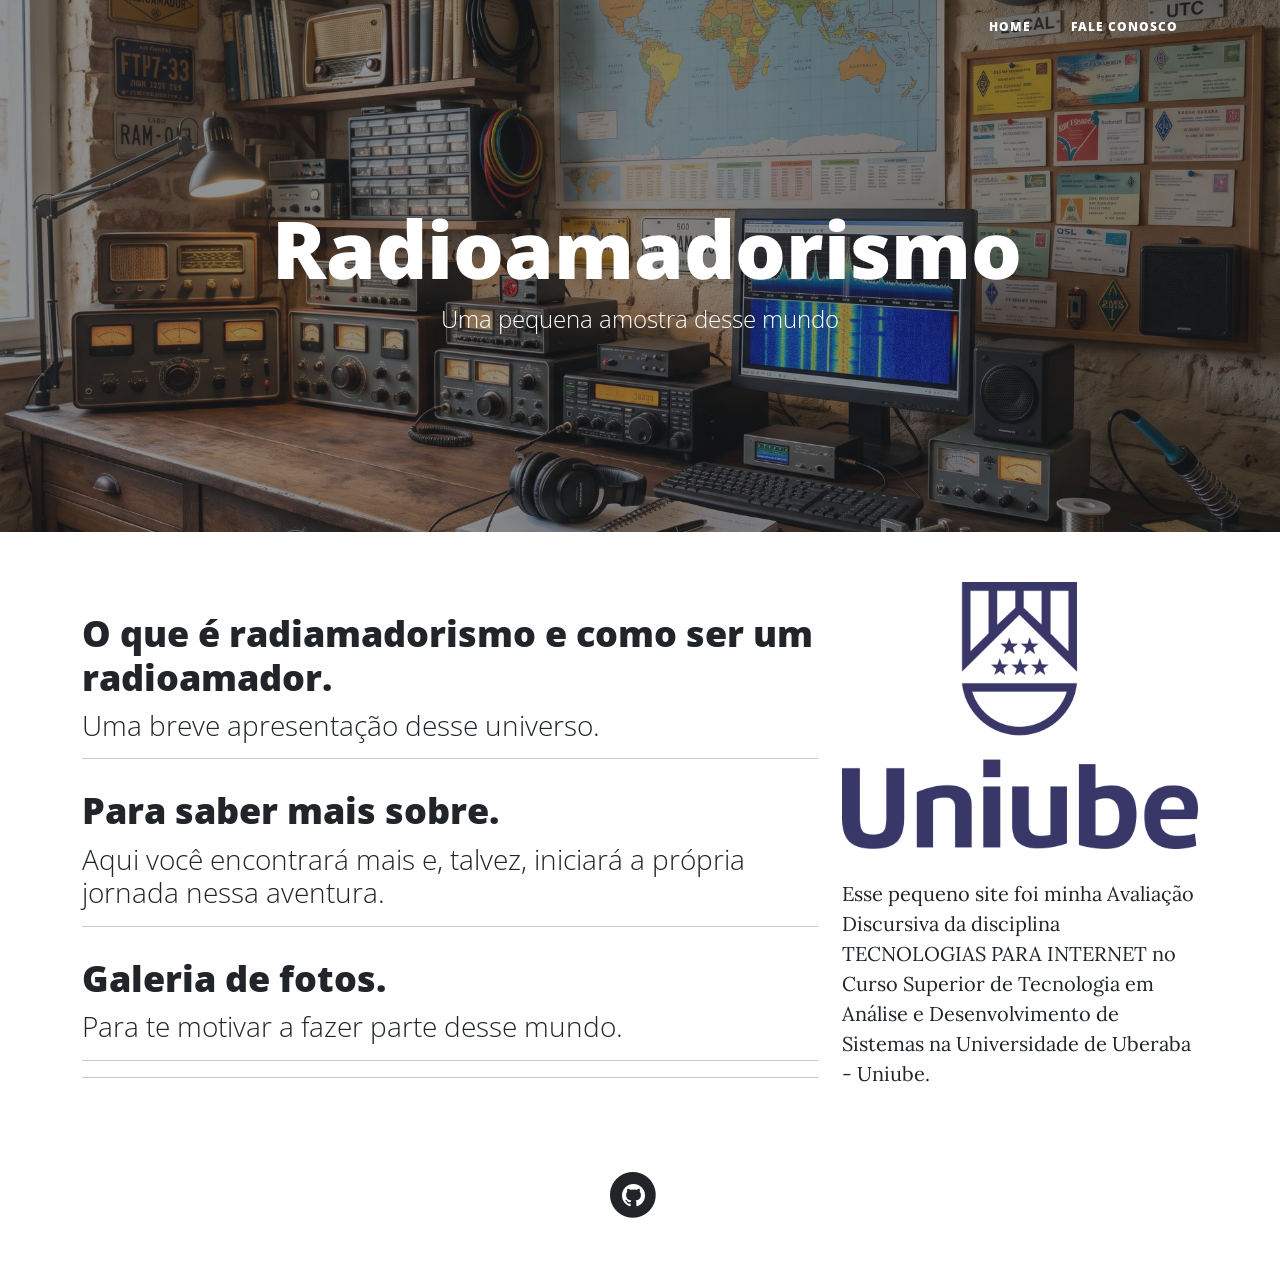
==== Trabalho Uniube/index.html @ 46b140ac "Add files via upload" ====
<!DOCTYPE html>
<html data-bs-theme="light" lang="pt-br">

<head>
    <meta charset="utf-8">
    <meta name="viewport" content="width=device-width, initial-scale=1.0, shrink-to-fit=no">
    <title>Lemuel Moreira Gouveia - 1169046</title>
    <link rel="stylesheet" href="assets/bootstrap/css/bootstrap.min.css">
    <link rel="stylesheet" href="https://fonts.googleapis.com/css?family=Open+Sans:300italic,400italic,600italic,700italic,800italic,400,300,600,700,800&amp;display=swap">
    <link rel="stylesheet" href="https://fonts.googleapis.com/css?family=Lora:400,700,400italic,700italic&amp;display=swap">
    <link rel="stylesheet" href="assets/fonts/font-awesome.min.css">
    <link rel="stylesheet" href="assets/css/Lightbox-Gallery-baguetteBox.min.css">
</head>

<body>
    <nav class="navbar navbar-expand-lg fixed-top" id="mainNav">
        <div class="container"><button class="navbar-toggler" data-bs-toggle="collapse" data-bs-target="#navbarResponsive" aria-controls="navbarResponsive" aria-expanded="false" aria-label="Toggle navigation"><i class="fa fa-bars"></i></button>
            <div class="collapse navbar-collapse" id="navbarResponsive">
                <ul class="navbar-nav ms-auto">
                    <li class="nav-item"><a class="nav-link" href="index.html">Home</a></li>
                    <li class="nav-item"></li>
                    <li class="nav-item"></li>
                    <li class="nav-item"><a class="nav-link" href="fale_conosco.html">fale conosco</a></li>
                </ul>
            </div>
        </div>
    </nav>
    <header class="masthead" style="background-image:url('imagens/home-bg.jpg');">
        <div class="overlay"></div>
        <div class="container">
            <div class="row">
                <div class="col-md-10 col-lg-8 position-relative mx-auto">
                    <div class="site-heading">
                        <h1><strong>Radioamadorismo</strong></h1><span class="subheading">Uma pequena amostra desse mundo</span>
                    </div>
                </div>
            </div>
        </div>
    </header>
    <div class="container">
        <div class="row">
            <div class="col-md-10 col-lg-8">
                <div class="post-preview"><a href="post.html">
                        <h2 class="post-title"><strong>O que é radiamadorismo e como ser um radioamador.</strong></h2>
                        <h3 class="post-subtitle">Uma breve apresentação desse universo.</h3>
                    </a></div>
                <hr>
                <div class="post-preview"><a href="links.html">
                        <h2 class="post-title"><strong>Para saber mais sobre.</strong></h2>
                        <h3 class="post-subtitle">Aqui você encontrará mais e, talvez, iniciará a própria jornada nessa aventura.</h3>
                    </a></div>
                <hr>
                <div class="post-preview"><a href="imagens.html">
                        <h2 class="post-title"><strong>Galeria de fotos.</strong></h2>
                        <h3 class="post-subtitle">Para te motivar a fazer parte desse mundo.</h3>
                    </a></div>
                <hr>
                <div class="post-preview"><a href="#"></a></div>
                <hr>
                <div class="clearfix"></div>
            </div>
            <div class="col"><a href="https://uniube.br/" target="_blank" rel="noopener noreferrer"><img class="img-fluid" width="2000" height="1496" src="imagens/uniube-logo.png"></a>
                <p>Esse pequeno site foi minha Avaliação Discursiva da disciplina TECNOLOGIAS PARA INTERNET no Curso Superior de Tecnologia em Análise e Desenvolvimento de Sistemas na Universidade de Uberaba - Uniube.</p>
            </div>
        </div>
    </div>
    <footer>
        <div class="container">
            <div class="row">
                <div class="col-md-10 col-lg-8 mx-auto">
                    <ul class="list-inline text-center">
                        <li class="list-inline-item"><span class="fa-stack fa-lg"><i class="fa fa-circle fa-stack-2x"></i><i class="fa fa-github fa-stack-1x fa-inverse"></i><a href="https://github.com/just-a-happy-face" style="opacity: 0;">GitHub</a></span></li>
                        <li class="list-inline-item"></li>
                    </ul>
                </div>
            </div>
        </div>
    </footer>
    <script src="assets/bootstrap/js/bootstrap.min.js"></script>
    <script src="assets/js/clean-blog.js"></script>
    <script src="assets/js/Lightbox-Gallery-baguetteBox.min.js"></script>
    <script src="assets/js/Lightbox-Gallery.js"></script>
</body>

</html>
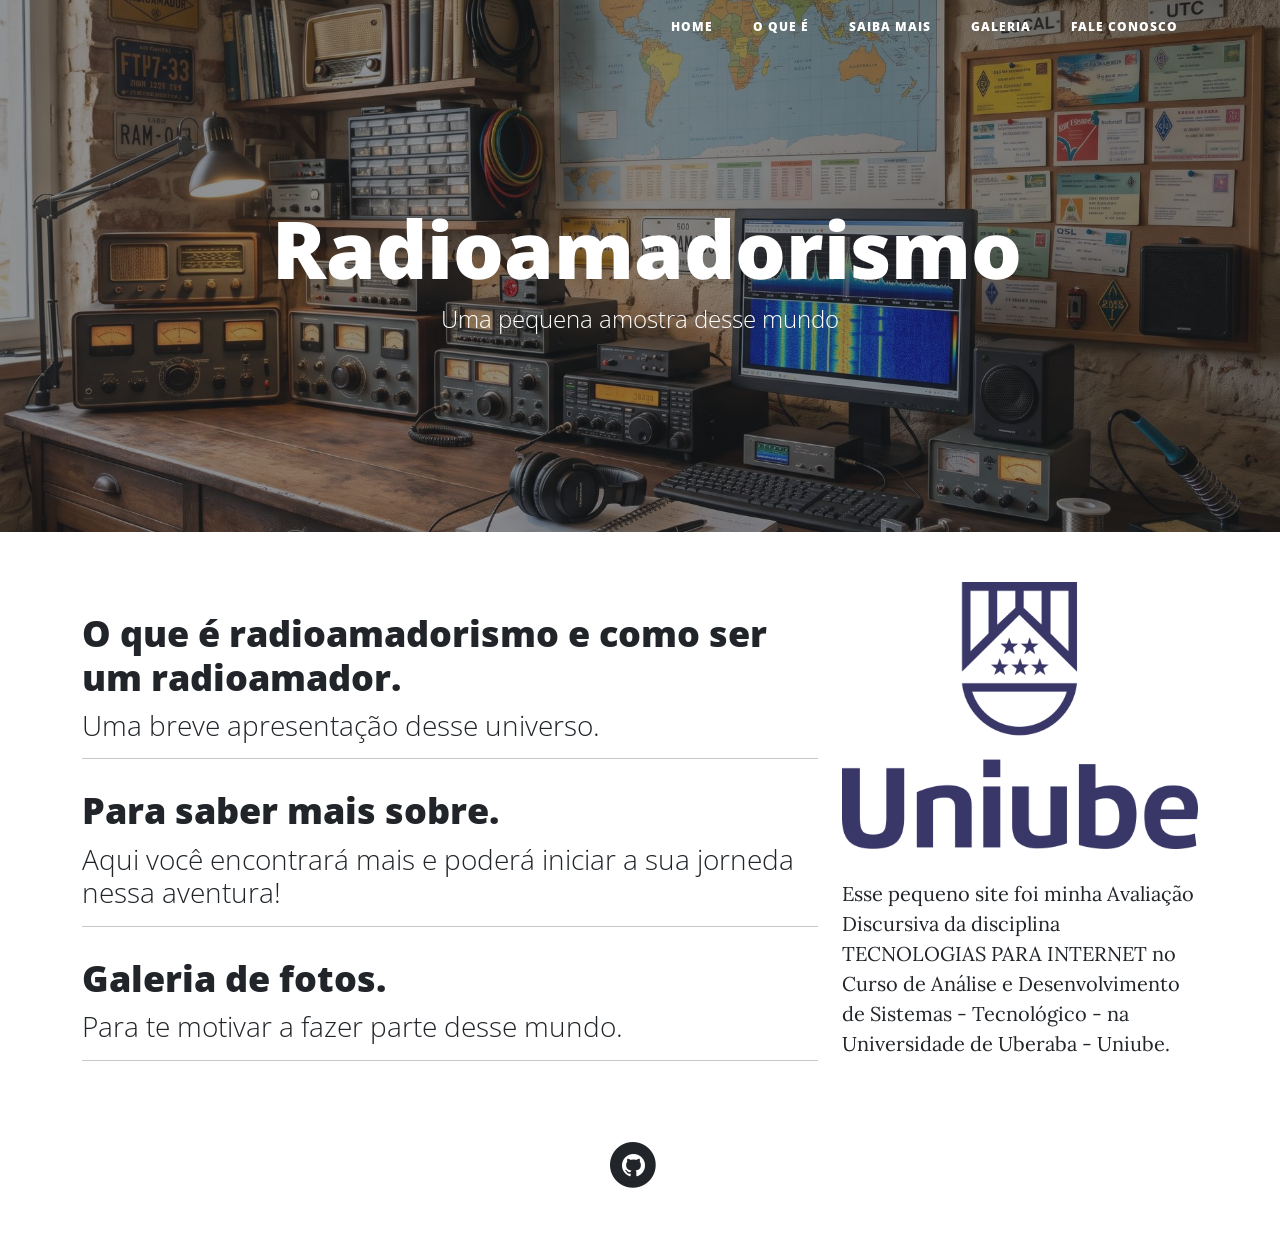
==== commit 490d4eaf: "atualizando trabalho" ====
--- a/Trabalho Uniube/index.html
+++ b/Trabalho Uniube/index.html
@@ -4,12 +4,11 @@
 <head>
     <meta charset="utf-8">
     <meta name="viewport" content="width=device-width, initial-scale=1.0, shrink-to-fit=no">
-    <title>Lemuel Moreira Gouveia - 1169046</title>
+    <title>Radioamadorismo - 1169046, Lemuel Moreira Gouveia</title>
     <link rel="stylesheet" href="assets/bootstrap/css/bootstrap.min.css">
     <link rel="stylesheet" href="https://fonts.googleapis.com/css?family=Open+Sans:300italic,400italic,600italic,700italic,800italic,400,300,600,700,800&amp;display=swap">
     <link rel="stylesheet" href="https://fonts.googleapis.com/css?family=Lora:400,700,400italic,700italic&amp;display=swap">
     <link rel="stylesheet" href="assets/fonts/font-awesome.min.css">
-    <link rel="stylesheet" href="assets/css/Lightbox-Gallery-baguetteBox.min.css">
 </head>
 
 <body>
@@ -18,9 +17,10 @@
             <div class="collapse navbar-collapse" id="navbarResponsive">
                 <ul class="navbar-nav ms-auto">
                     <li class="nav-item"><a class="nav-link" href="index.html">Home</a></li>
-                    <li class="nav-item"></li>
-                    <li class="nav-item"></li>
-                    <li class="nav-item"><a class="nav-link" href="fale_conosco.html">fale conosco</a></li>
+                    <li class="nav-item"><a class="nav-link" href="post.html">O que é</a></li>
+                    <li class="nav-item"><a class="nav-link" href="links.html">Saiba mais</a></li>
+                    <li class="nav-item"><a class="nav-link" href="imagens.html">Galeria</a></li>
+                    <li class="nav-item"><a class="nav-link" href="fale_conosco.html">Fale conosco</a></li>
                 </ul>
             </div>
         </div>
@@ -31,7 +31,7 @@
             <div class="row">
                 <div class="col-md-10 col-lg-8 position-relative mx-auto">
                     <div class="site-heading">
-                        <h1><strong>Radioamadorismo</strong></h1><span class="subheading">Uma pequena amostra desse mundo</span>
+                        <h1>Radioamadorismo</h1><span class="subheading">Uma pequena amostra desse mundo</span>
                     </div>
                 </div>
             </div>
@@ -41,26 +41,24 @@
         <div class="row">
             <div class="col-md-10 col-lg-8">
                 <div class="post-preview"><a href="post.html">
-                        <h2 class="post-title"><strong>O que é radiamadorismo e como ser um radioamador.</strong></h2>
+                        <h2 class="post-title">O que é radioamadorismo e como ser um radioamador.</h2>
                         <h3 class="post-subtitle">Uma breve apresentação desse universo.</h3>
                     </a></div>
                 <hr>
                 <div class="post-preview"><a href="links.html">
-                        <h2 class="post-title"><strong>Para saber mais sobre.</strong></h2>
-                        <h3 class="post-subtitle">Aqui você encontrará mais e, talvez, iniciará a própria jornada nessa aventura.</h3>
+                        <h2 class="post-title">Para saber mais sobre.</h2>
+                        <h3 class="post-subtitle">Aqui você encontrará mais e poderá iniciar a sua jorneda nessa aventura!</h3>
                     </a></div>
                 <hr>
                 <div class="post-preview"><a href="imagens.html">
-                        <h2 class="post-title"><strong>Galeria de fotos.</strong></h2>
+                        <h2 class="post-title">Galeria de fotos.</h2>
                         <h3 class="post-subtitle">Para te motivar a fazer parte desse mundo.</h3>
                     </a></div>
-                <hr>
-                <div class="post-preview"><a href="#"></a></div>
                 <hr>
                 <div class="clearfix"></div>
             </div>
             <div class="col"><a href="https://uniube.br/" target="_blank" rel="noopener noreferrer"><img class="img-fluid" width="2000" height="1496" src="imagens/uniube-logo.png"></a>
-                <p>Esse pequeno site foi minha Avaliação Discursiva da disciplina TECNOLOGIAS PARA INTERNET no Curso Superior de Tecnologia em Análise e Desenvolvimento de Sistemas na Universidade de Uberaba - Uniube.</p>
+                <p>Esse pequeno site foi minha Avaliação Discursiva da disciplina TECNOLOGIAS PARA INTERNET no Curso de Análise e Desenvolvimento de Sistemas - Tecnológico - na Universidade de Uberaba - Uniube.</p>
             </div>
         </div>
     </div>
@@ -78,7 +76,6 @@
     </footer>
     <script src="assets/bootstrap/js/bootstrap.min.js"></script>
     <script src="assets/js/clean-blog.js"></script>
-    <script src="assets/js/Lightbox-Gallery-baguetteBox.min.js"></script>
     <script src="assets/js/Lightbox-Gallery.js"></script>
 </body>
 
